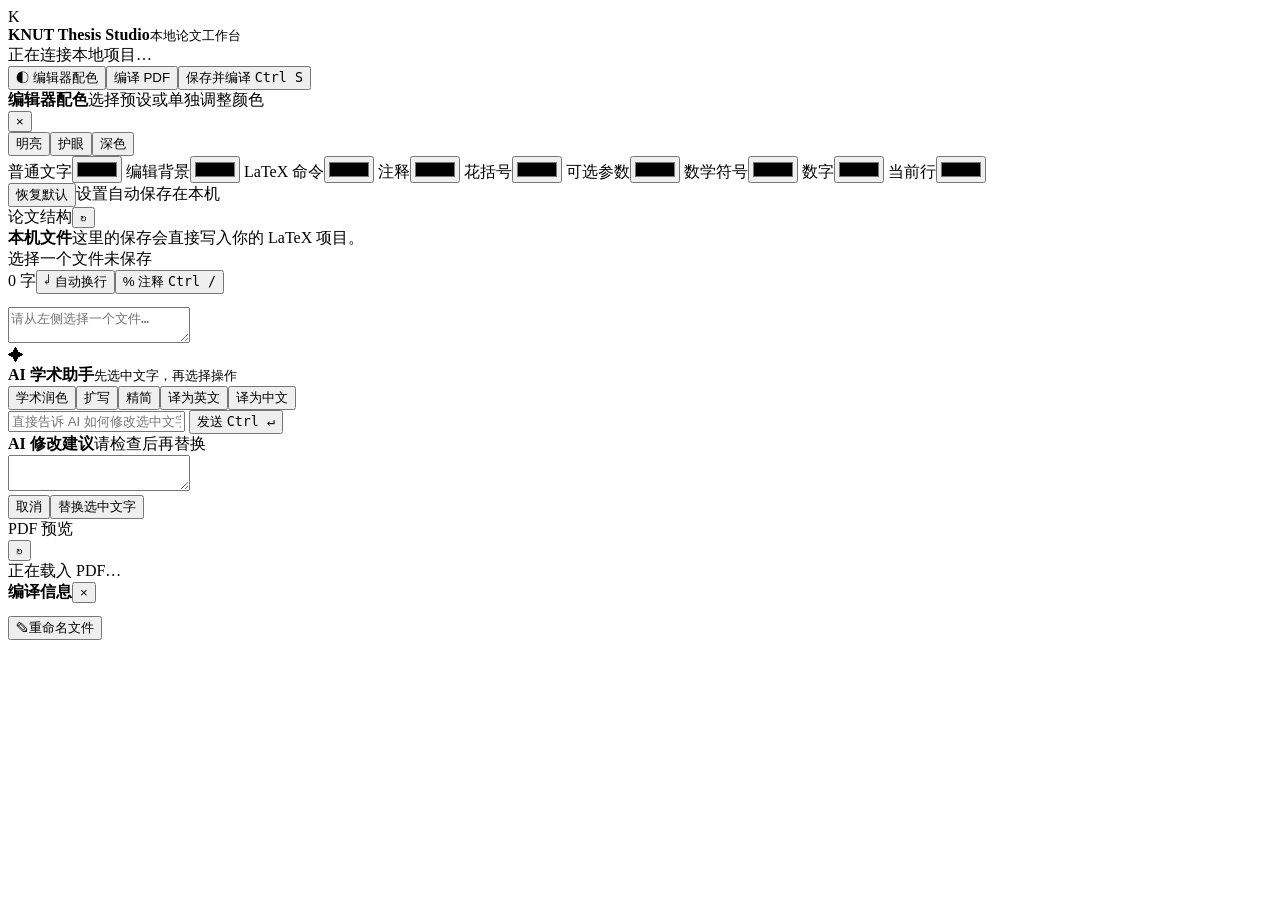
==== local-app/public/index.html @ d929a241 "first commit" ====
<!doctype html>
<html lang="zh-CN">
<head>
  <meta charset="UTF-8" />
  <meta name="viewport" content="width=device-width, initial-scale=1.0" />
  <title>KNUT Thesis Studio</title>
  <link rel="stylesheet" href="/styles.css" />
</head>
<body>
  <header class="topbar">
    <div class="brand"><span class="mark">K</span><div><strong>KNUT Thesis Studio</strong><small>本地论文工作台</small></div></div>
    <div class="document-status"><span id="saveDot" class="dot"></span><span id="status">正在连接本地项目…</span></div>
    <div class="top-actions"><button id="colorSettingsBtn" class="button ghost">◐ 编辑器配色</button><button id="compileBtn" class="button ghost">编译 PDF</button><button id="saveBtn" class="button primary">保存并编译 <kbd>Ctrl S</kbd></button></div>
  </header>

  <section id="colorPanel" class="color-panel hidden" aria-label="编辑器配色设置">
    <div class="color-panel-head"><div><strong>编辑器配色</strong><span>选择预设或单独调整颜色</span></div><button id="closeColorPanel" class="icon-button" aria-label="关闭配色设置">×</button></div>
    <div class="preset-row"><button data-preset="paper">明亮</button><button data-preset="eye">护眼</button><button data-preset="dark">深色</button></div>
    <div class="color-grid">
      <label><span>普通文字</span><input type="color" data-color="text"></label>
      <label><span>编辑背景</span><input type="color" data-color="background"></label>
      <label><span>LaTeX 命令</span><input type="color" data-color="command"></label>
      <label><span>注释</span><input type="color" data-color="comment"></label>
      <label><span>花括号</span><input type="color" data-color="brace"></label>
      <label><span>可选参数</span><input type="color" data-color="optional"></label>
      <label><span>数学符号</span><input type="color" data-color="math"></label>
      <label><span>数字</span><input type="color" data-color="number"></label>
      <label><span>当前行</span><input type="color" data-color="activeLine"></label>
    </div>
    <div class="color-panel-foot"><button id="resetColors" class="button ghost">恢复默认</button><span>设置自动保存在本机</span></div>
  </section>

  <main class="workspace">
    <aside class="sidebar panel">
      <div class="panel-title"><span>论文结构</span><button id="refreshBtn" class="icon-button" title="刷新文件">↻</button></div>
      <div id="projectPath" class="project-path"></div>
      <nav id="fileTree" class="file-tree"></nav>
      <div class="sidebar-note"><strong>本机文件</strong><span>这里的保存会直接写入你的 LaTeX 项目。</span></div>
    </aside>

    <section class="editor-panel panel">
      <div class="editor-head">
        <div><span id="activeFile" class="file-name">选择一个文件</span><span id="dirtyBadge" class="dirty-badge hidden">未保存</span></div>
        <div class="selection-meta"><span id="selectionCount">0 字</span><button id="wrapBtn" class="mini-tool active" title="切换长行自动换行">↵ 自动换行</button><button id="commentBtn" class="mini-tool" title="切换 LaTeX 行注释">% 注释 <kbd>Ctrl /</kbd></button></div>
      </div>
      <div class="code-editor">
        <div id="lineNumbers" aria-hidden="true"></div>
        <div id="activeLine" aria-hidden="true"></div>
        <pre id="highlightLayer" aria-hidden="true"></pre>
        <textarea id="editor" spellcheck="false" wrap="soft" aria-label="LaTeX 编辑器" placeholder="请从左侧选择一个文件…"></textarea>
      </div>
      <div class="ai-bar">
        <div class="ai-label"><span class="spark">✦</span><div><strong>AI 学术助手</strong><small>先选中文字，再选择操作</small></div></div>
        <div class="ai-controls">
          <div class="ai-actions">
            <button data-action="polish">学术润色</button><button data-action="expand">扩写</button><button data-action="shorten">精简</button><button data-action="translate_en">译为英文</button><button data-action="translate_zh">译为中文</button>
          </div>
          <div class="ai-custom-row">
            <input id="aiPrompt" type="text" autocomplete="off" placeholder="直接告诉 AI 如何修改选中文字，例如：加强论证逻辑并保持 LaTeX 引用" aria-label="自定义 AI 修改要求" />
            <button id="sendAiPrompt" class="ai-send">发送 <kbd>Ctrl ↵</kbd></button>
          </div>
        </div>
      </div>
      <div id="aiReview" class="ai-review hidden">
        <div class="review-head"><strong>AI 修改建议</strong><span>请检查后再替换</span></div>
        <textarea id="aiResult" aria-label="AI 修改结果"></textarea>
        <div class="review-actions"><button id="cancelAi" class="button ghost">取消</button><button id="applyAi" class="button primary">替换选中文字</button></div>
      </div>
    </section>

    <section class="preview-panel panel">
      <div class="panel-title"><span>PDF 预览</span><div class="preview-actions"><button id="reloadPdf" class="icon-button" title="刷新预览">↻</button></div></div>
      <div id="pdfViewer" class="pdf-viewer" aria-label="论文 PDF 预览"><div id="pdfPages" class="pdf-pages"><div class="pdf-loading">正在载入 PDF…</div></div></div>
      <div id="compileLog" class="compile-log hidden"><div class="log-head"><strong>编译信息</strong><button id="closeLog" class="icon-button">×</button></div><pre id="logText"></pre></div>
    </section>
  </main>
  <div id="fileContextMenu" class="context-menu hidden" role="menu"><button id="renameFileBtn" role="menuitem"><span>✎</span>重命名文件</button></div>
  <div id="toast" class="toast"></div>
  <script type="module" src="/app.js"></script>
</body>
</html>
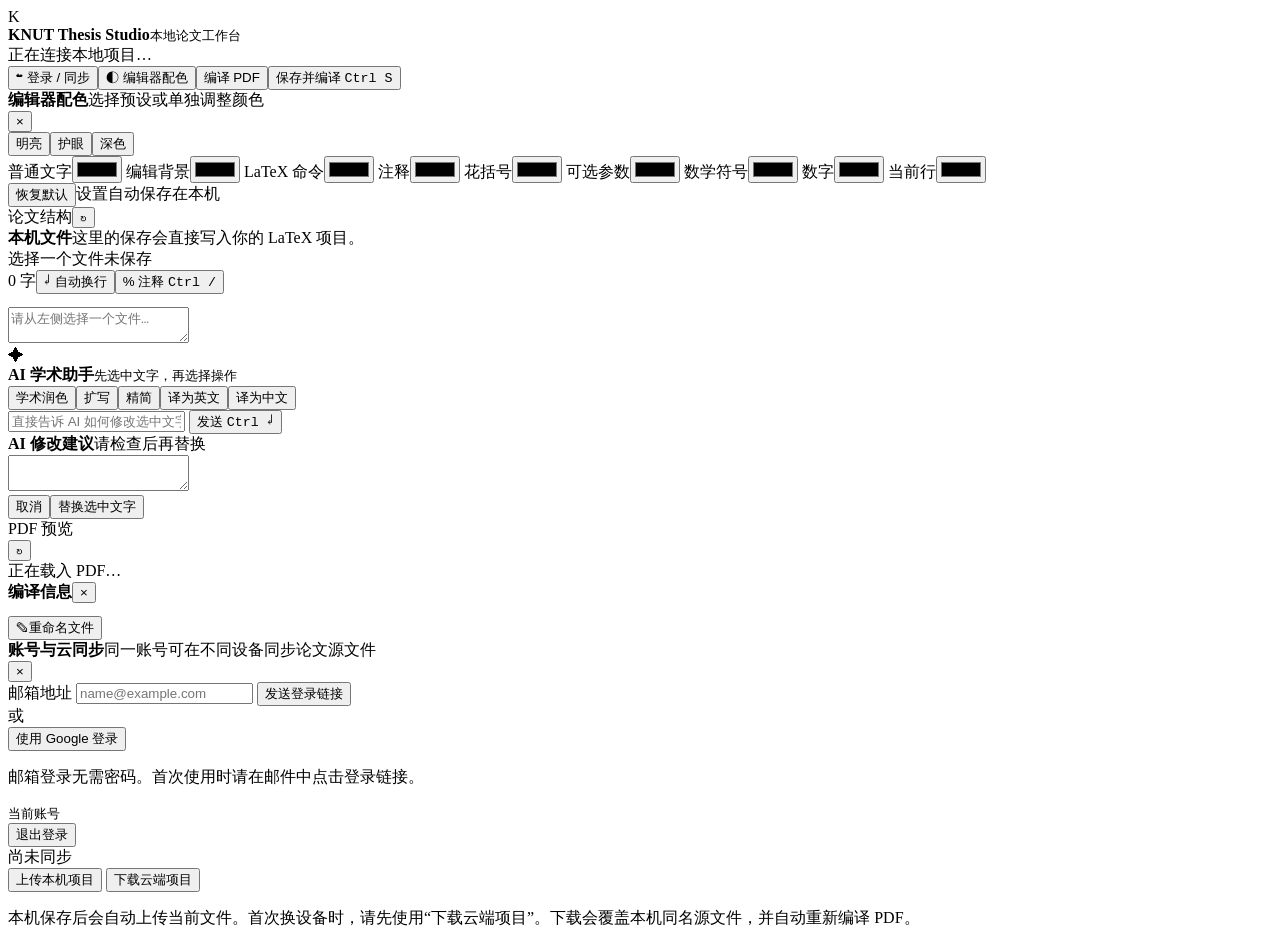
==== commit 398d264d: "feat: add Supabase login and cloud sync" ====
--- a/local-app/public/index.html
+++ b/local-app/public/index.html
@@ -10,7 +10,7 @@
   <header class="topbar">
     <div class="brand"><span class="mark">K</span><div><strong>KNUT Thesis Studio</strong><small>本地论文工作台</small></div></div>
     <div class="document-status"><span id="saveDot" class="dot"></span><span id="status">正在连接本地项目…</span></div>
-    <div class="top-actions"><button id="colorSettingsBtn" class="button ghost">◐ 编辑器配色</button><button id="compileBtn" class="button ghost">编译 PDF</button><button id="saveBtn" class="button primary">保存并编译 <kbd>Ctrl S</kbd></button></div>
+    <div class="top-actions"><button id="accountBtn" class="button ghost">☁ 登录 / 同步</button><button id="colorSettingsBtn" class="button ghost">◐ 编辑器配色</button><button id="compileBtn" class="button ghost">编译 PDF</button><button id="saveBtn" class="button primary">保存并编译 <kbd>Ctrl S</kbd></button></div>
   </header>
 
   <section id="colorPanel" class="color-panel hidden" aria-label="编辑器配色设置">
@@ -30,7 +30,7 @@
     <div class="color-panel-foot"><button id="resetColors" class="button ghost">恢复默认</button><span>设置自动保存在本机</span></div>
   </section>
 
-  <main class="workspace">
+  <main id="workspace" class="workspace">
     <aside class="sidebar panel">
       <div class="panel-title"><span>论文结构</span><button id="refreshBtn" class="icon-button" title="刷新文件">↻</button></div>
       <div id="projectPath" class="project-path"></div>
@@ -68,6 +68,8 @@
       </div>
     </section>
 
+    <div id="paneDivider" class="pane-divider" role="separator" aria-label="调整编辑器和 PDF 预览宽度" aria-orientation="vertical" aria-valuemin="25" aria-valuemax="75" aria-valuenow="50" tabindex="0" title="拖动调整左右宽度，双击恢复默认"></div>
+
     <section class="preview-panel panel">
       <div class="panel-title"><span>PDF 预览</span><div class="preview-actions"><button id="reloadPdf" class="icon-button" title="刷新预览">↻</button></div></div>
       <div id="pdfViewer" class="pdf-viewer" aria-label="论文 PDF 预览"><div id="pdfPages" class="pdf-pages"><div class="pdf-loading">正在载入 PDF…</div></div></div>
@@ -75,6 +77,28 @@
     </section>
   </main>
   <div id="fileContextMenu" class="context-menu hidden" role="menu"><button id="renameFileBtn" role="menuitem"><span>✎</span>重命名文件</button></div>
+  <div id="accountModal" class="modal-backdrop hidden" role="dialog" aria-modal="true" aria-labelledby="accountTitle">
+    <section class="account-card">
+      <div class="account-head"><div><strong id="accountTitle">账号与云同步</strong><span>同一账号可在不同设备同步论文源文件</span></div><button id="closeAccountModal" class="icon-button" aria-label="关闭">×</button></div>
+      <div id="signedOutView">
+        <label class="field-label" for="emailInput">邮箱地址</label>
+        <input id="emailInput" class="account-input" type="email" autocomplete="email" placeholder="name@example.com" />
+        <button id="emailLoginBtn" class="button primary wide">发送登录链接</button>
+        <div class="or-divider"><span>或</span></div>
+        <button id="googleLoginBtn" class="button wide">使用 Google 登录</button>
+        <p class="account-help">邮箱登录无需密码。首次使用时请在邮件中点击登录链接。</p>
+      </div>
+      <div id="signedInView" class="hidden">
+        <div class="user-row"><div><small>当前账号</small><strong id="accountEmail"></strong></div><button id="signOutBtn" class="button ghost">退出登录</button></div>
+        <div class="sync-state"><span id="cloudDot" class="dot"></span><span id="cloudStatus">尚未同步</span></div>
+        <div class="sync-actions">
+          <button id="uploadProjectBtn" class="button primary">上传本机项目</button>
+          <button id="downloadProjectBtn" class="button">下载云端项目</button>
+        </div>
+        <p class="account-help">本机保存后会自动上传当前文件。首次换设备时，请先使用“下载云端项目”。下载会覆盖本机同名源文件，并自动重新编译 PDF。</p>
+      </div>
+    </section>
+  </div>
   <div id="toast" class="toast"></div>
   <script type="module" src="/app.js"></script>
 </body>
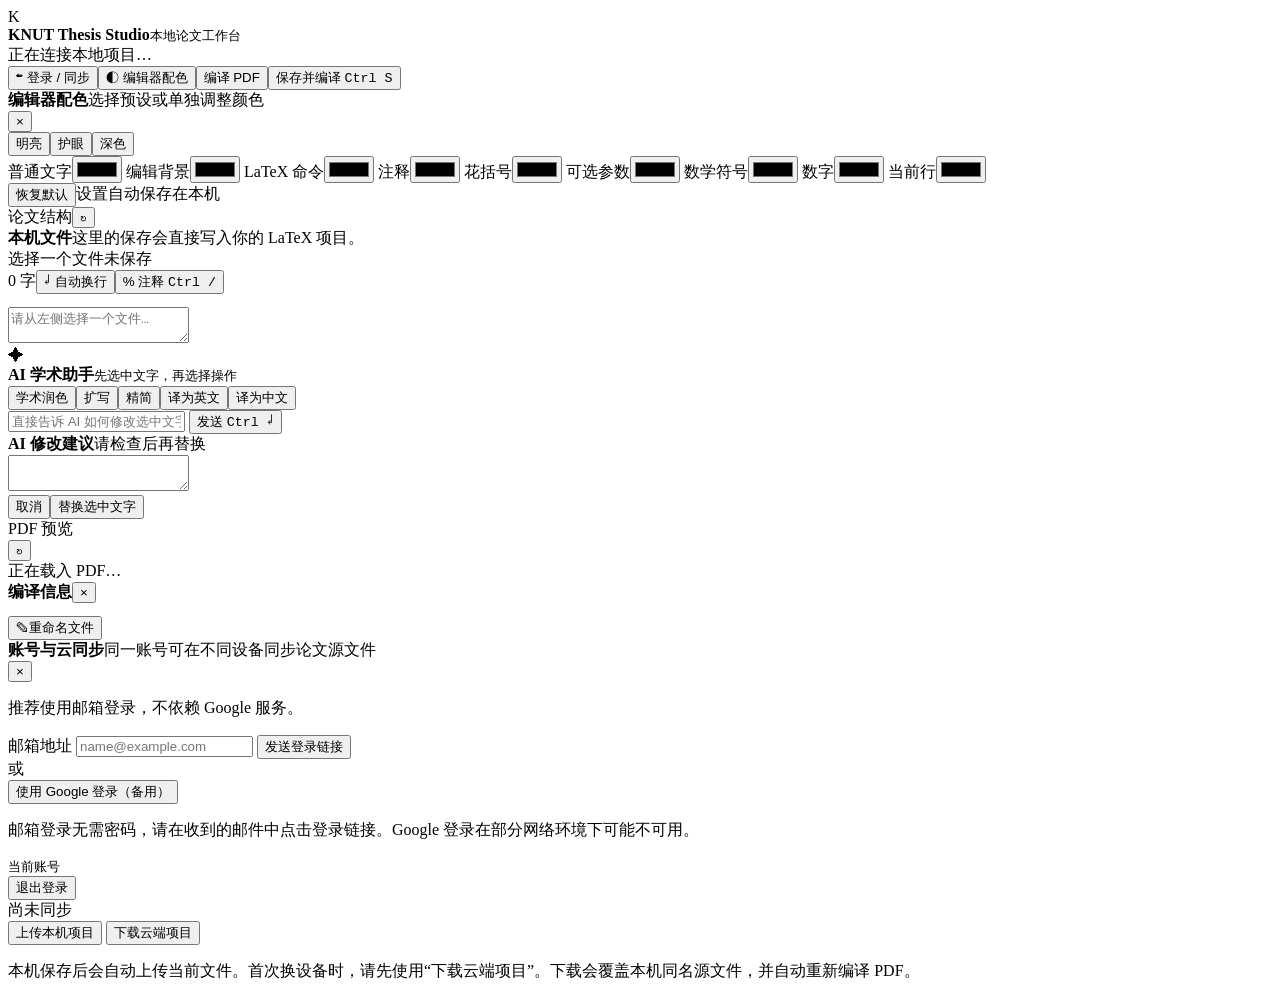
==== commit 8793cafb: "feat: self-host Supabase client and prepare HTTPS" ====
--- a/local-app/public/index.html
+++ b/local-app/public/index.html
@@ -81,12 +81,13 @@
     <section class="account-card">
       <div class="account-head"><div><strong id="accountTitle">账号与云同步</strong><span>同一账号可在不同设备同步论文源文件</span></div><button id="closeAccountModal" class="icon-button" aria-label="关闭">×</button></div>
       <div id="signedOutView">
+        <p class="account-help">推荐使用邮箱登录，不依赖 Google 服务。</p>
         <label class="field-label" for="emailInput">邮箱地址</label>
         <input id="emailInput" class="account-input" type="email" autocomplete="email" placeholder="name@example.com" />
         <button id="emailLoginBtn" class="button primary wide">发送登录链接</button>
         <div class="or-divider"><span>或</span></div>
-        <button id="googleLoginBtn" class="button wide">使用 Google 登录</button>
-        <p class="account-help">邮箱登录无需密码。首次使用时请在邮件中点击登录链接。</p>
+        <button id="googleLoginBtn" class="button wide">使用 Google 登录（备用）</button>
+        <p class="account-help">邮箱登录无需密码，请在收到的邮件中点击登录链接。Google 登录在部分网络环境下可能不可用。</p>
       </div>
       <div id="signedInView" class="hidden">
         <div class="user-row"><div><small>当前账号</small><strong id="accountEmail"></strong></div><button id="signOutBtn" class="button ghost">退出登录</button></div>
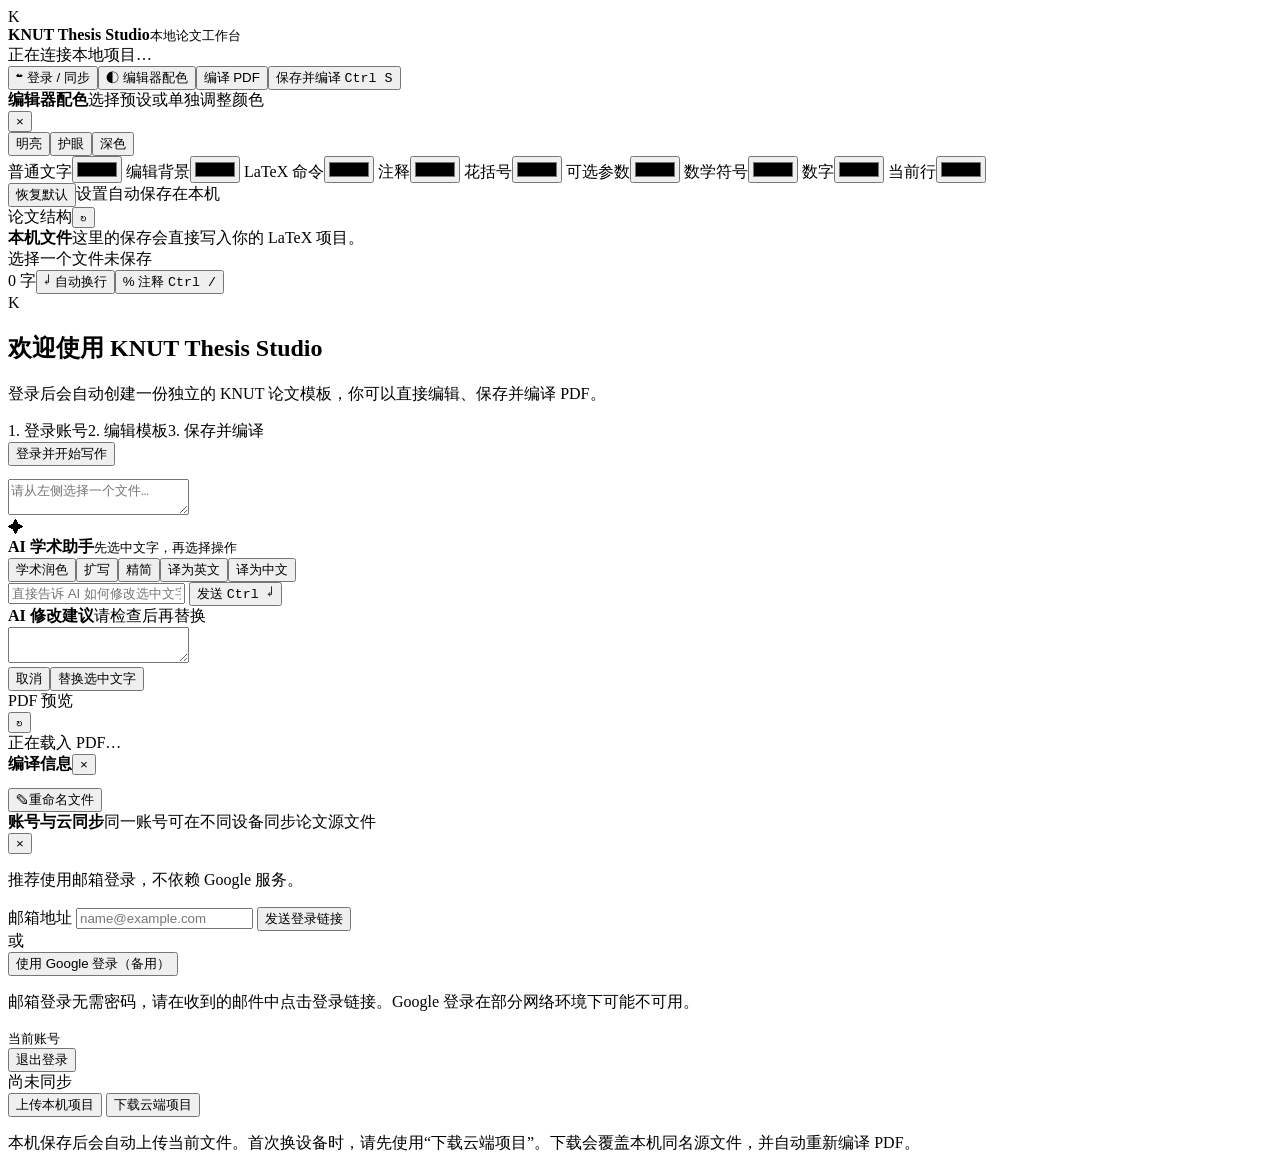
==== commit 20542c7e: "feat: add first-use welcome and template recovery" ====
--- a/local-app/public/index.html
+++ b/local-app/public/index.html
@@ -44,6 +44,13 @@
         <div class="selection-meta"><span id="selectionCount">0 字</span><button id="wrapBtn" class="mini-tool active" title="切换长行自动换行">↵ 自动换行</button><button id="commentBtn" class="mini-tool" title="切换 LaTeX 行注释">% 注释 <kbd>Ctrl /</kbd></button></div>
       </div>
       <div class="code-editor">
+        <div id="welcomeState" class="welcome-state hidden">
+          <div class="welcome-mark">K</div>
+          <h2>欢迎使用 KNUT Thesis Studio</h2>
+          <p>登录后会自动创建一份独立的 KNUT 论文模板，你可以直接编辑、保存并编译 PDF。</p>
+          <div class="welcome-steps"><span>1. 登录账号</span><span>2. 编辑模板</span><span>3. 保存并编译</span></div>
+          <button id="welcomeLoginBtn" class="button primary">登录并开始写作</button>
+        </div>
         <div id="lineNumbers" aria-hidden="true"></div>
         <div id="activeLine" aria-hidden="true"></div>
         <pre id="highlightLayer" aria-hidden="true"></pre>
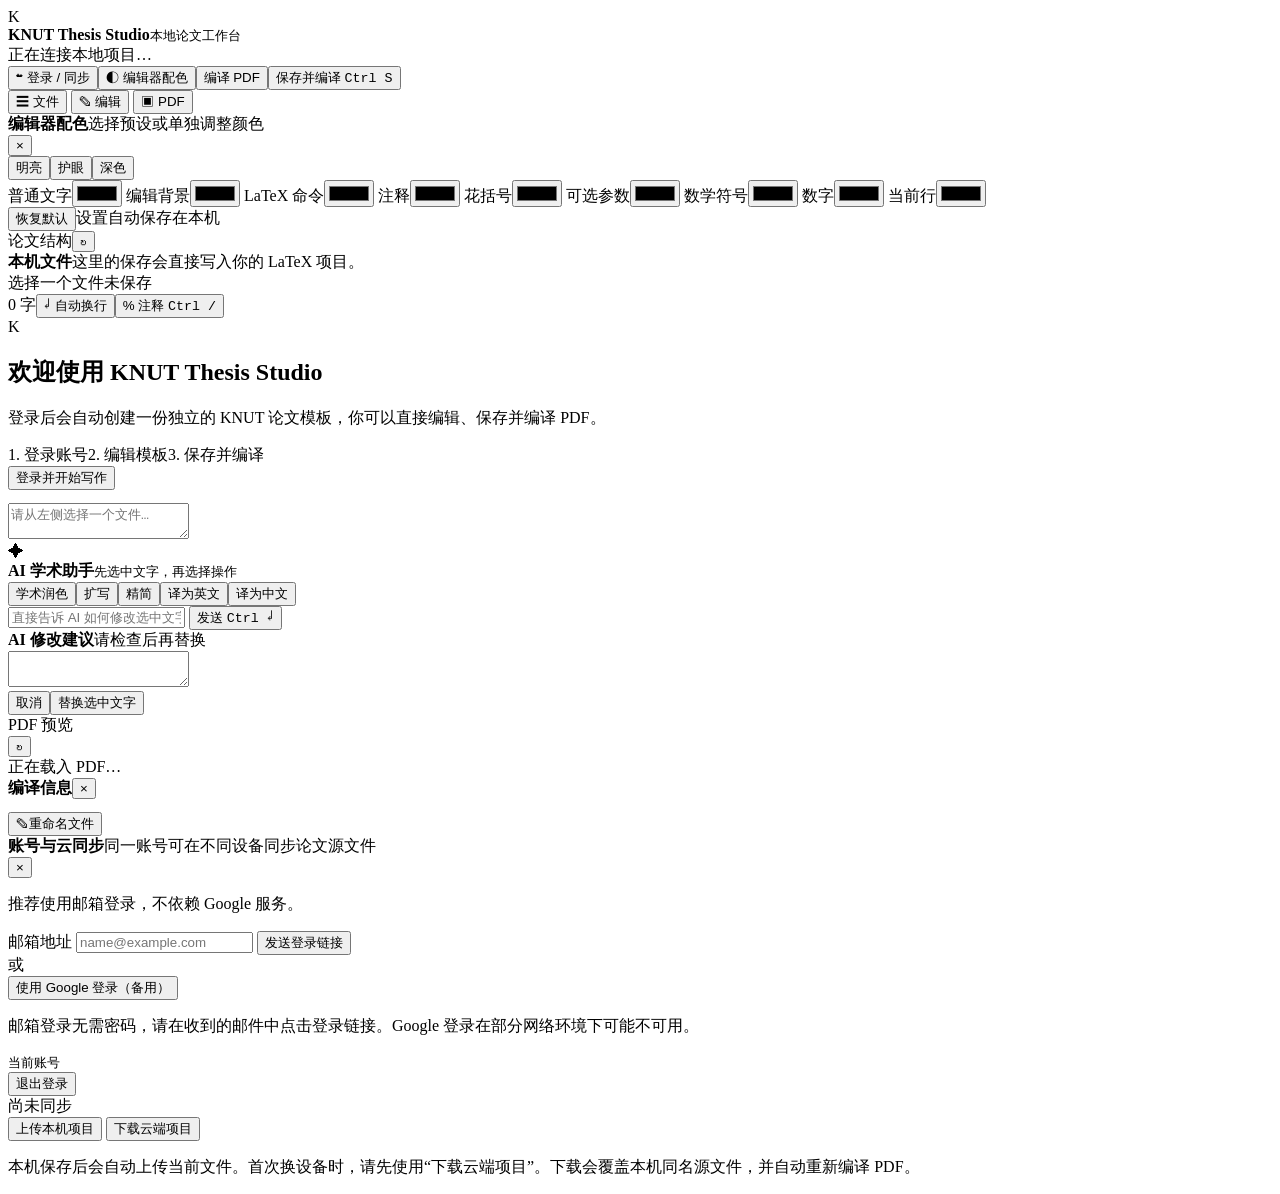
==== commit e3e3cb13: "feat: add mobile editing layout" ====
--- a/local-app/public/index.html
+++ b/local-app/public/index.html
@@ -12,6 +12,11 @@
     <div class="document-status"><span id="saveDot" class="dot"></span><span id="status">正在连接本地项目…</span></div>
     <div class="top-actions"><button id="accountBtn" class="button ghost">☁ 登录 / 同步</button><button id="colorSettingsBtn" class="button ghost">◐ 编辑器配色</button><button id="compileBtn" class="button ghost">编译 PDF</button><button id="saveBtn" class="button primary">保存并编译 <kbd>Ctrl S</kbd></button></div>
   </header>
+  <nav id="mobileNav" class="mobile-nav" aria-label="手机页面切换">
+    <button data-mobile-view="files" class="active">☰ 文件</button>
+    <button data-mobile-view="editor">✎ 编辑</button>
+    <button data-mobile-view="pdf">▣ PDF</button>
+  </nav>
 
   <section id="colorPanel" class="color-panel hidden" aria-label="编辑器配色设置">
     <div class="color-panel-head"><div><strong>编辑器配色</strong><span>选择预设或单独调整颜色</span></div><button id="closeColorPanel" class="icon-button" aria-label="关闭配色设置">×</button></div>
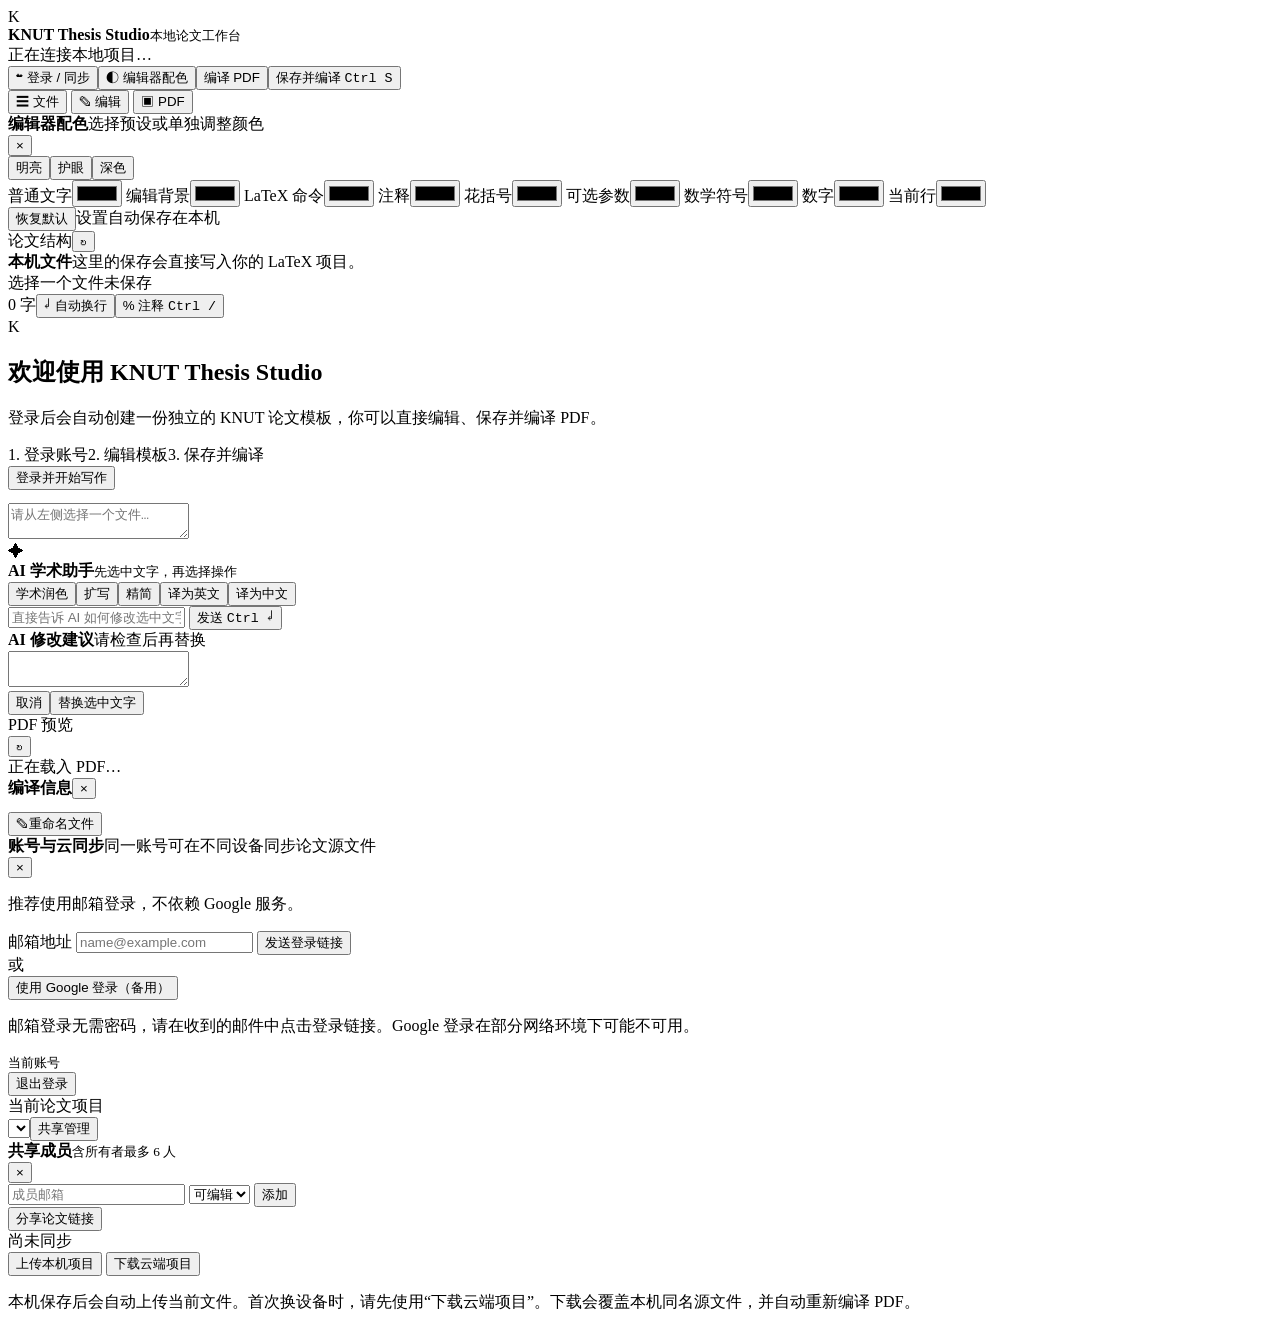
==== commit 8bb38f1e: "feat: add six-person thesis collaboration" ====
--- a/local-app/public/index.html
+++ b/local-app/public/index.html
@@ -103,8 +103,22 @@
       </div>
       <div id="signedInView" class="hidden">
         <div class="user-row"><div><small>当前账号</small><strong id="accountEmail"></strong></div><button id="signOutBtn" class="button ghost">退出登录</button></div>
+        <div id="projectRow" class="project-row">
+          <label for="projectSelect">当前论文项目</label>
+          <div><select id="projectSelect"></select><button id="shareProjectBtn" class="button">共享管理</button></div>
+        </div>
+        <section id="sharePanel" class="share-panel hidden">
+          <div class="share-head"><div><strong>共享成员</strong><small>含所有者最多 6 人</small></div><button id="closeSharePanel" class="icon-button">×</button></div>
+          <div class="invite-row">
+            <input id="inviteEmail" type="email" autocomplete="email" placeholder="成员邮箱" />
+            <select id="inviteRole"><option value="editor">可编辑</option><option value="viewer">只读</option></select>
+            <button id="inviteMemberBtn" class="button primary">添加</button>
+          </div>
+          <div id="memberList" class="member-list"></div>
+          <button id="shareLinkBtn" class="button wide ghost">分享论文链接</button>
+        </section>
         <div class="sync-state"><span id="cloudDot" class="dot"></span><span id="cloudStatus">尚未同步</span></div>
-        <div class="sync-actions">
+        <div id="syncActions" class="sync-actions">
           <button id="uploadProjectBtn" class="button primary">上传本机项目</button>
           <button id="downloadProjectBtn" class="button">下载云端项目</button>
         </div>
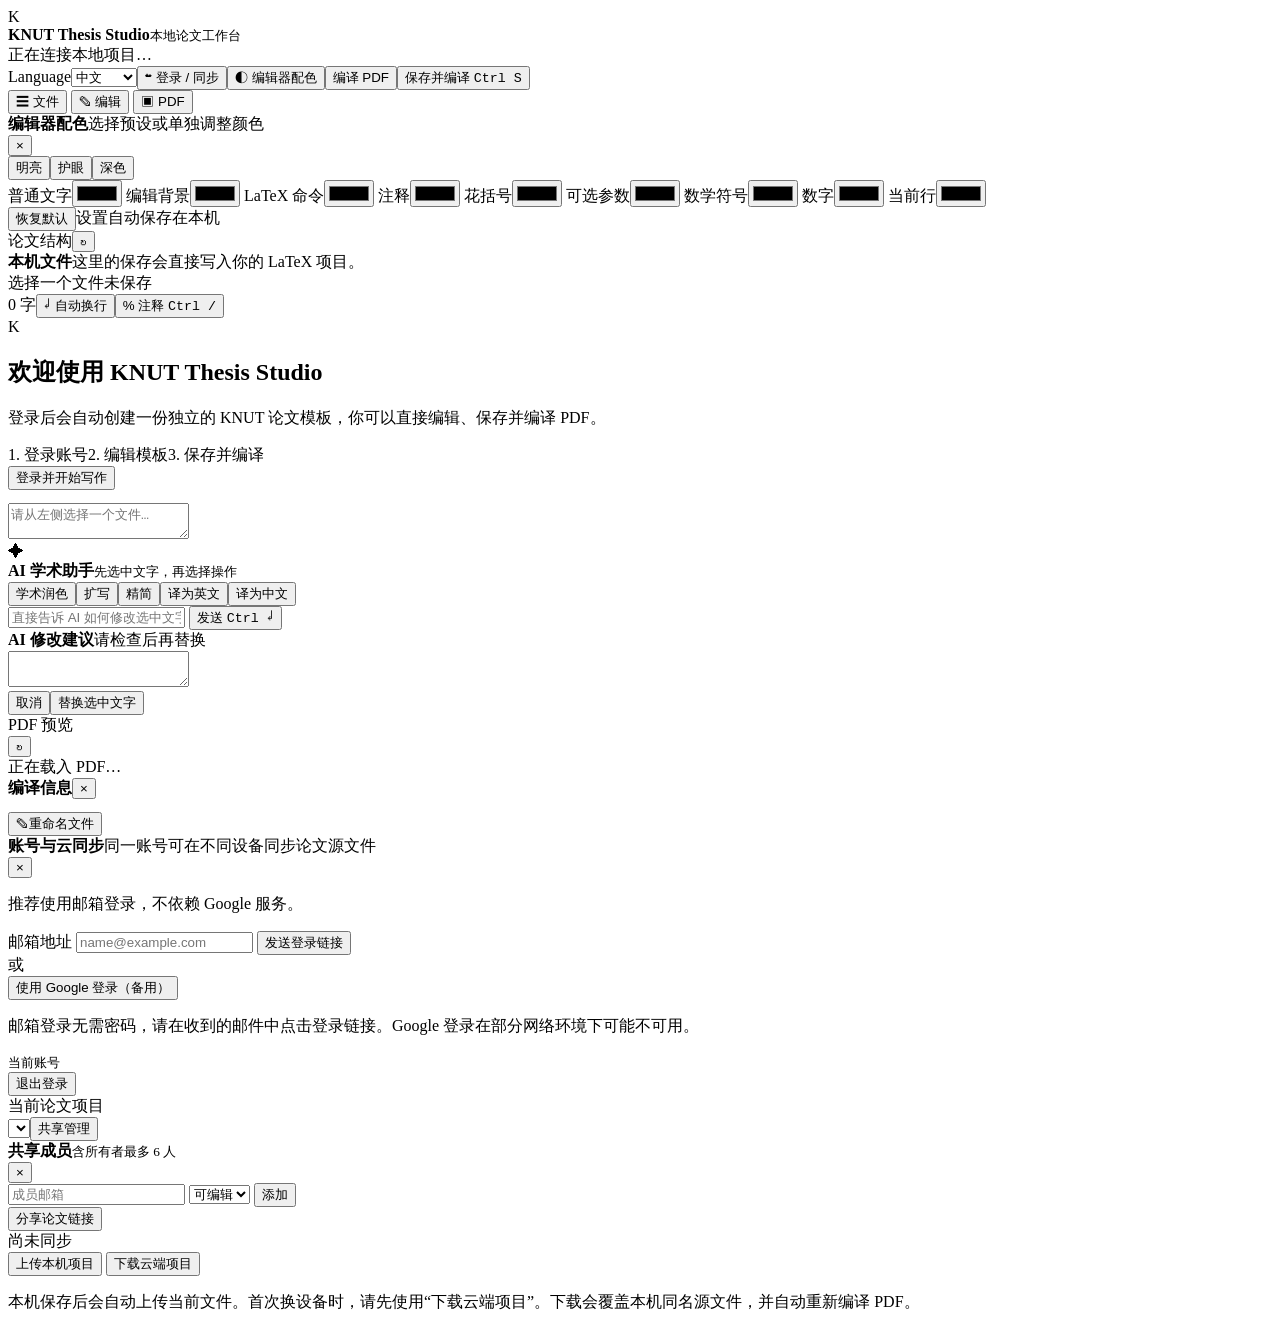
==== commit d310ae5d: "feat: add Chinese English Korean interface" ====
--- a/local-app/public/index.html
+++ b/local-app/public/index.html
@@ -10,7 +10,7 @@
   <header class="topbar">
     <div class="brand"><span class="mark">K</span><div><strong>KNUT Thesis Studio</strong><small>本地论文工作台</small></div></div>
     <div class="document-status"><span id="saveDot" class="dot"></span><span id="status">正在连接本地项目…</span></div>
-    <div class="top-actions"><button id="accountBtn" class="button ghost">☁ 登录 / 同步</button><button id="colorSettingsBtn" class="button ghost">◐ 编辑器配色</button><button id="compileBtn" class="button ghost">编译 PDF</button><button id="saveBtn" class="button primary">保存并编译 <kbd>Ctrl S</kbd></button></div>
+    <div class="top-actions"><label class="language-control" for="languageSelect"><span>Language</span><select id="languageSelect" aria-label="System language"><option value="zh">中文</option><option value="en">English</option><option value="ko">한국어</option></select></label><button id="accountBtn" class="button ghost">☁ 登录 / 同步</button><button id="colorSettingsBtn" class="button ghost">◐ 编辑器配色</button><button id="compileBtn" class="button ghost">编译 PDF</button><button id="saveBtn" class="button primary">保存并编译 <kbd>Ctrl S</kbd></button></div>
   </header>
   <nav id="mobileNav" class="mobile-nav" aria-label="手机页面切换">
     <button data-mobile-view="files" class="active">☰ 文件</button>
@@ -127,6 +127,7 @@
     </section>
   </div>
   <div id="toast" class="toast"></div>
+  <script src="/i18n.js"></script>
   <script type="module" src="/app.js"></script>
 </body>
 </html>
